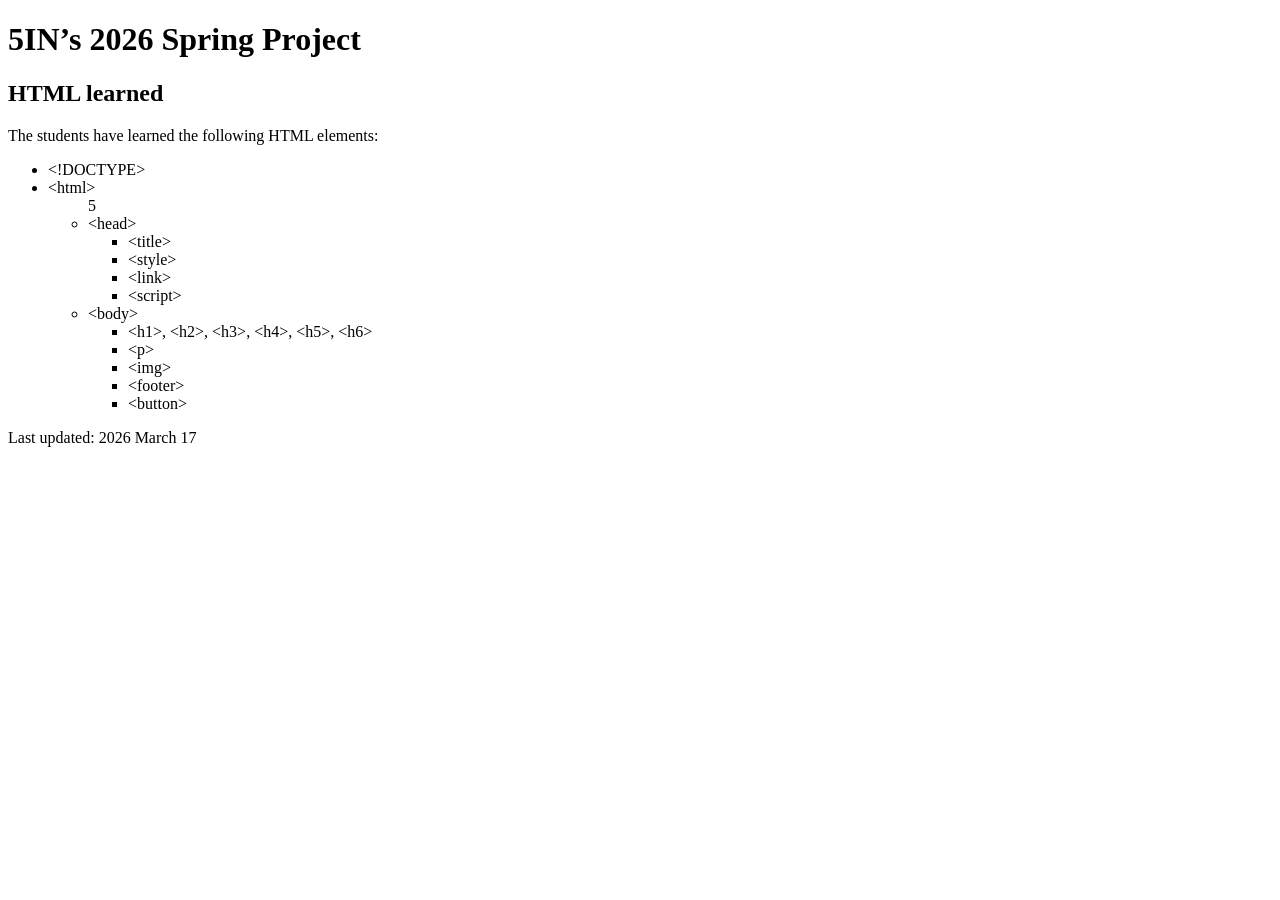
==== index.html @ d94fa16a "new home page" ====
<!doctype html>
<html lang="en">
  <head>
    <title>5IN’s 2026 Spring Project</title>
  </head>
  <body>
    <h1>5IN’s 2026 Spring Project</h1>

    <h2>HTML learned</h2>

    <p>The students have learned the following HTML elements:</p>

    <ul>
      <li>&lt;!DOCTYPE&gt;</li>
      <li>
        &lt;html&gt;
        <ul>5
          <li>
            &lt;head&gt;
            <ul>
              <li>&lt;title&gt;</li>
              <li>&lt;style&gt;</li>
              <li>&lt;link&gt;</li>
              <li>&lt;script&gt;</li>
            </ul>
          </li>
          <li>
            &lt;body&gt;
            <ul>
              <li>
                &lt;h1&gt;, &lt;h2&gt;, &lt;h3&gt;, &lt;h4&gt;, &lt;h5&gt;,
                &lt;h6&gt;
              </li>
              <li>&lt;p&gt;</li>
              <li>&lt;img&gt;</li>
              <li>&lt;footer&gt;</li>
              <li>&lt;button&gt;</li>
            </ul>
          </li>
        </ul>
      </li>
    </ul>

    <footer>
      <p>Last updated: 2026 March 17</p>
    </footer>
  </body>
</html>
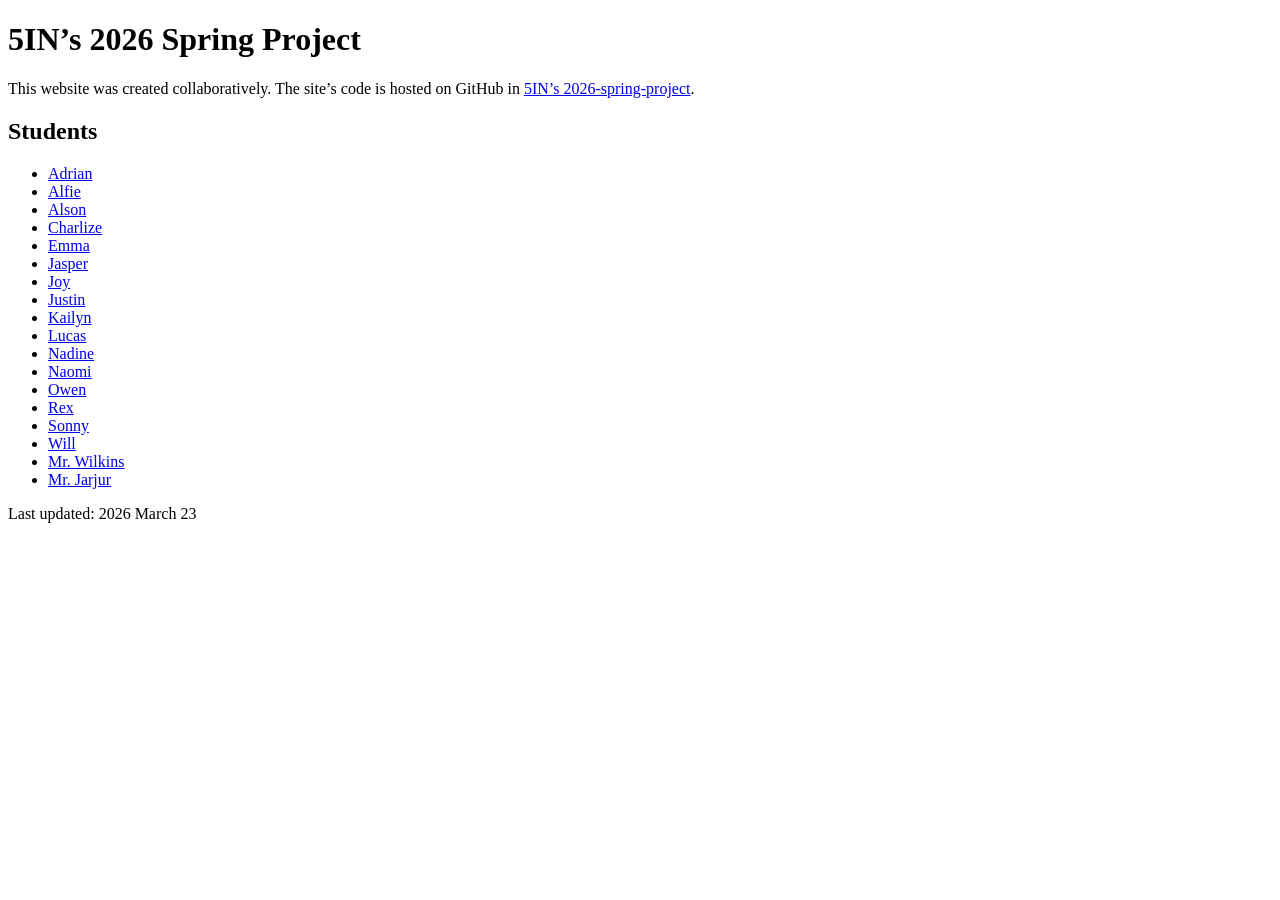
==== commit 1f57e8b2: "Add links to students" ====
--- a/index.html
+++ b/index.html
@@ -6,43 +6,39 @@
   <body>
     <h1>5IN’s 2026 Spring Project</h1>
 
-    <h2>HTML learned</h2>
+    <p>
+      This website was created collaboratively. The site’s code is hosted on
+      GitHub in
+      <a href="https://github.com/5in-code/2026-spring-project"
+        >5IN’s 2026-spring-project</a
+      >.
+    </p>
 
-    <p>The students have learned the following HTML elements:</p>
+    <h2>Students</h2>
 
     <ul>
-      <li>&lt;!DOCTYPE&gt;</li>
-      <li>
-        &lt;html&gt;
-        <ul>5
-          <li>
-            &lt;head&gt;
-            <ul>
-              <li>&lt;title&gt;</li>
-              <li>&lt;style&gt;</li>
-              <li>&lt;link&gt;</li>
-              <li>&lt;script&gt;</li>
-            </ul>
-          </li>
-          <li>
-            &lt;body&gt;
-            <ul>
-              <li>
-                &lt;h1&gt;, &lt;h2&gt;, &lt;h3&gt;, &lt;h4&gt;, &lt;h5&gt;,
-                &lt;h6&gt;
-              </li>
-              <li>&lt;p&gt;</li>
-              <li>&lt;img&gt;</li>
-              <li>&lt;footer&gt;</li>
-              <li>&lt;button&gt;</li>
-            </ul>
-          </li>
-        </ul>
-      </li>
+      <li><a href="./Adrian">Adrian</a></li>
+      <li><a href="./Alfie">Alfie</a></li>
+      <li><a href="./Alson">Alson</a></li>
+      <li><a href="./Charlize">Charlize</a></li>
+      <li><a href="./emma">Emma</a></li>
+      <li><a href="./Jasper">Jasper</a></li>
+      <li><a href="./Joy">Joy</a></li>
+      <li><a href="./Justin">Justin</a></li>
+      <li><a href="./Kailyn">Kailyn</a></li>
+      <li><a href="./lucasteichert">Lucas</a></li>
+      <li><a href="./Nadine">Nadine</a></li>
+      <li><a href="./naomi">Naomi</a></li>
+      <li><a href="./owenwang">Owen</a></li>
+      <li><a href="./Rex">Rex</a></li>
+      <li><a href="./sonny">Sonny</a></li>
+      <li><a href="./will">Will</a></li>
+      <li><a href="./MrWilkins">Mr. Wilkins</a></li>
+      <li><a href="./zjarjur">Mr. Jarjur</a></li>
     </ul>
 
     <footer>
-      <p>Last updated: 2026 March 17</p>
+      <p>Last updated: 2026 March 23</p>
     </footer>
   </body>
 </html>
